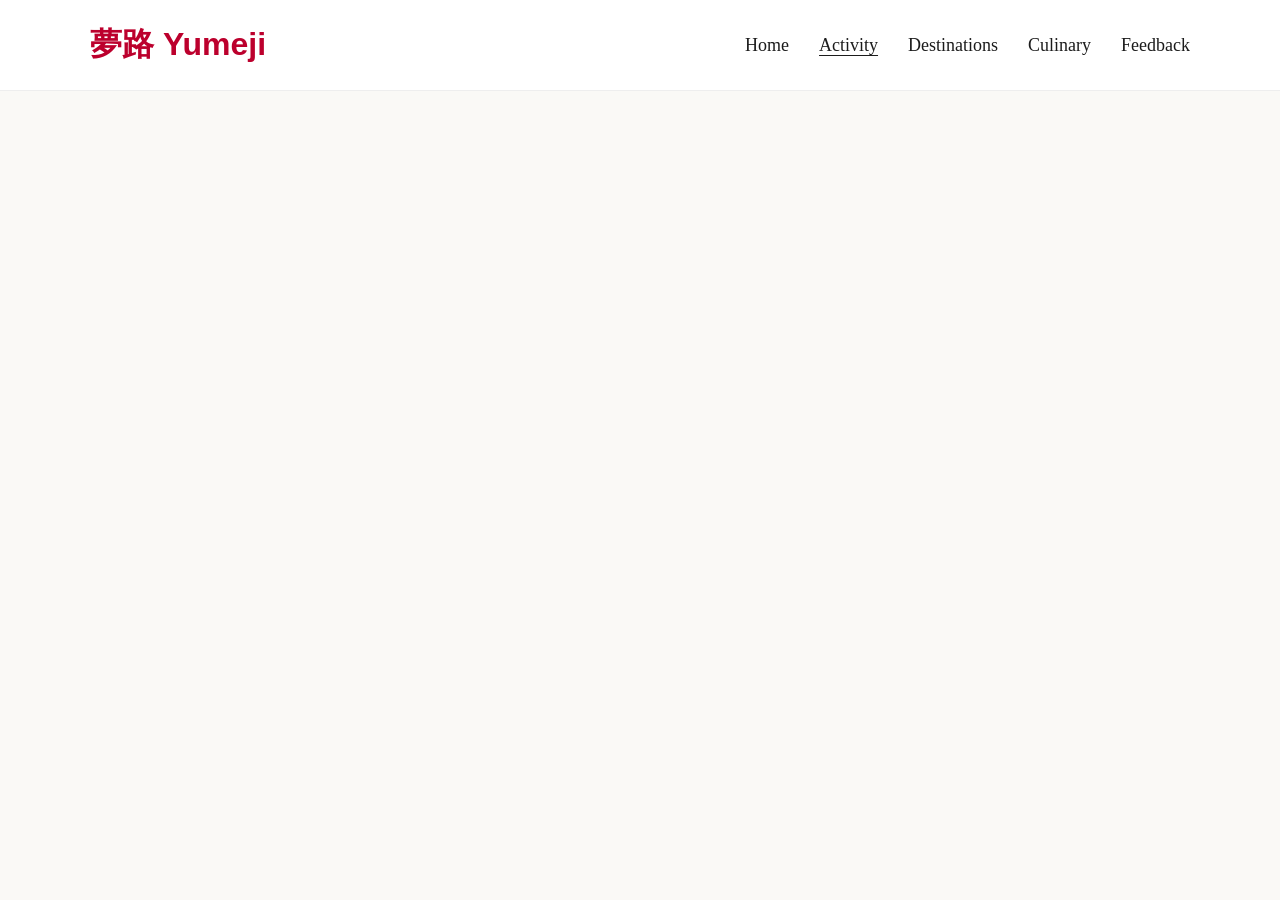
==== activity.html @ 8cd1c708 "n" ====
<!DOCTYPE html>
<html lang="en">
<head>
    <meta charset="UTF-8">
    <meta name="viewport" content="width=device-width, initial-scale=1.0">

    <title>Yumeji - Activity</title>
    <link rel="icon" type="image/x-icon" href="../Assets/favicon.svg">
    <link rel="stylesheet" href="Assets/stylesheet.css">
</head>
<body>
    <!-- Header -->
    <div class="header">
        <h1 class="title">夢路 Yumeji</h1>

        <div class="navigation">
            <a href="index.html">Home</a>
            <a href="activity.html"class="active">Activity</a>
            <a href="destinations.html" >Destinations</a>
            <a href="culinary.html">Culinary</a>
            <a href="feedback.html">Feedback</a>
        </div>
    </div>

    <!-- Content -->
    <div class="content">
        
    </div>
</body>
</html>
---- Assets/stylesheet.css ----
html, body {
    padding: 0;
    margin: 0;
}

/* Font */
@font-face {
    font-family: "Noto Serif JP";
    src: url(../Assets/Noto_Serif_JP/static/NotoSerifJP-Regular.ttf) format("truetype");
    font-weight: 400;
}
@font-face {
    font-family: "Noto Serif JP";
    src: url(../Assets/Noto_Serif_JP/static/NotoSerifJP-Bold.ttf) format("truetype");
    font-weight: 700;
}

::-webkit-scrollbar {
    display: none;
}

/* Header */
.header {
    background-color: #FFFFFF;
    border-bottom: 1px solid #EEE;
    display: flex;
    height: 90px;
    padding: 0 90px;
    align-items: center;
    justify-content: space-between;

    position: sticky;
    top: 0;
}

.title {
    margin: 0;
    color: #BC002D;
    font-family: "Noto Serif JP", sans-serif;
   
    -webkit-user-select: none;
    user-select: none;
}

.navigation {
    display: flex;
    width: 500px;
    justify-content: right;
    gap: 30px;
}

.navigation a {
    font-size: 18px;
    text-decoration: none;
    color: #1c1c1c;
}

.navigation a.active {
    text-decoration: underline;
    text-underline-offset: 4px;
}

/* Page Content */
.content {
    min-height: calc(100dvh - 91px);
    background-color: #faf9f6;
    display: flex;
    flex-direction: column;
    align-items: center;
    padding: 50px 0;
    box-sizing: border-box;
}
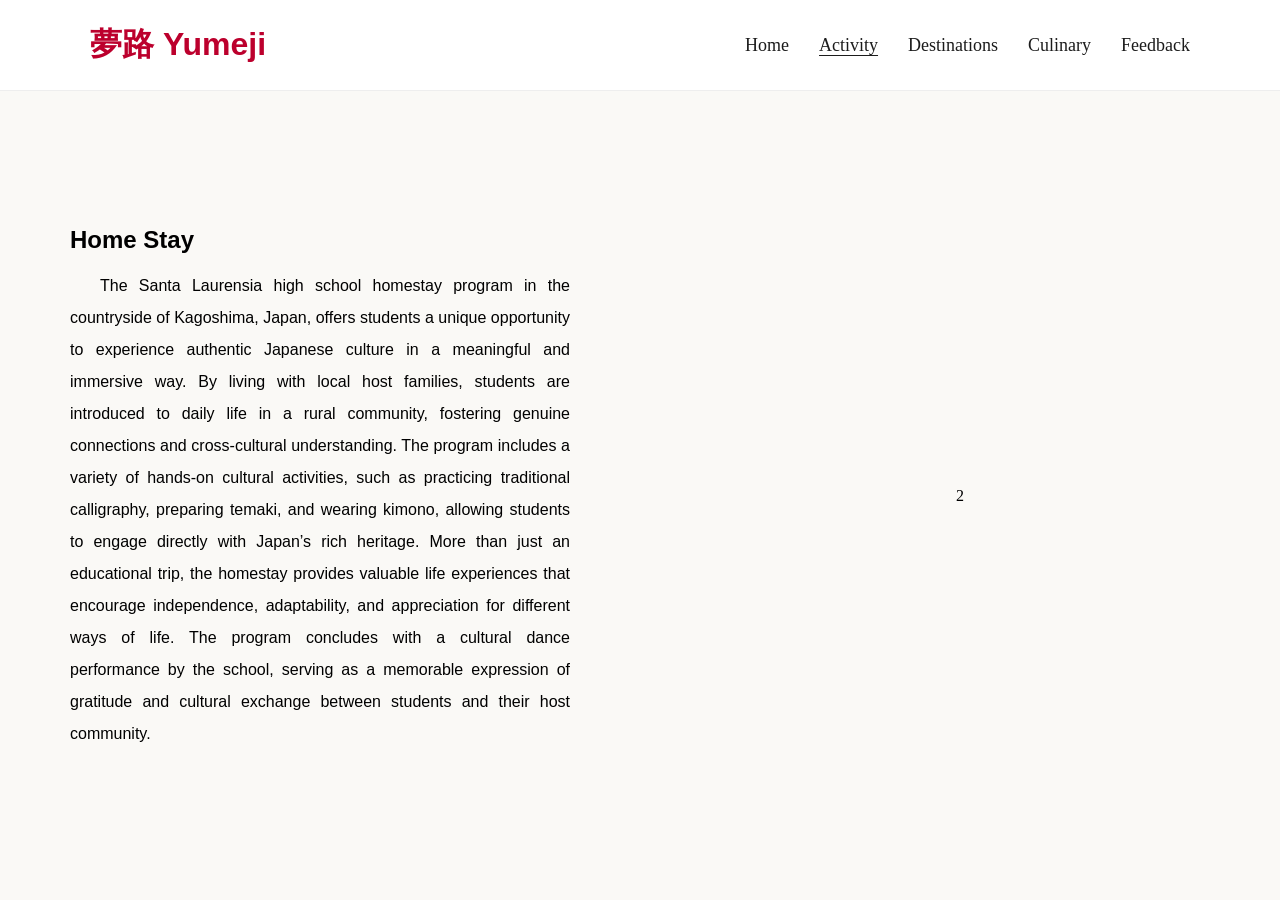
==== commit a4f916e2: "Updated Activity.html" ====
--- a/activity.html
+++ b/activity.html
@@ -7,6 +7,55 @@
     <title>Yumeji - Activity</title>
     <link rel="icon" type="image/x-icon" href="../Assets/favicon.svg">
     <link rel="stylesheet" href="Assets/stylesheet.css">
+    <style>
+        .content {
+            height: calc(100dvh - 91px);
+
+            display: block !important;
+
+            padding: 0px;
+
+            overflow-y: scroll;
+            scroll-behavior: smooth;
+            scroll-snap-type: y proximity;
+        }
+
+        .section {
+            width: 100dvw;
+            height: calc(100dvh - 91px);
+
+            display: grid;
+            grid-template-columns: 50% 50%;
+
+            border-bottom: 1px solid #EEE;
+
+            scroll-snap-align: start;
+        }
+        .firstArea, .secondArea {
+            display: flex;
+            justify-content: center;
+        }
+        .imageArea {
+            flex-direction: row;
+            align-items: center;
+        }
+        .textArea {
+            flex-direction: column;
+
+            padding: 70px;
+
+            font-family: "Noto Serif JP", sans-serif;
+        }
+        .textArea h2 {
+            margin: 0;
+        }
+        .textArea p {
+            text-indent: 30px;
+            text-align: justify;
+
+            line-height: 2;
+        }
+    </style>
 </head>
 <body>
     <!-- Header -->
@@ -24,7 +73,27 @@
 
     <!-- Content -->
     <div class="content">
-        
+        <div class="section">
+            <div class="firstArea textArea">
+                <h2>Home Stay</h2>
+                <p>The Santa Laurensia high school homestay program in the countryside of Kagoshima, Japan, offers students a unique opportunity to experience authentic Japanese culture in a meaningful and immersive way. By living with local host families, students are introduced to daily life in a rural community, fostering genuine connections and cross-cultural understanding. The program includes a variety of hands-on cultural activities, such as practicing traditional calligraphy, preparing temaki, and wearing kimono, allowing students to engage directly with Japan’s rich heritage. More than just an educational trip, the homestay provides valuable life experiences that encourage independence, adaptability, and appreciation for different ways of life. The program concludes with a cultural dance performance by the school, serving as a memorable expression of gratitude and cultural exchange between students and their host community.</p>
+            </div>
+            <div class="secondArea imageArea">2</div>
+        </div>
+        <div class="section">
+            <div class="firstArea imageArea">2</div>
+            <div class="secondArea textArea">
+                <h2>University Visits</h2>
+                <p>As part of efforts to broaden their international educational horizons, students from Santa Laurensia High School participated in an educational trip to Japan, visiting Ritsumeikan Asia Pacific University, Kyushu University, Keio University, and the University of Tokyo in the Fukuoka and Tokyo regions. During the visit, students received presentations on international study programs, English-language course systems, scholarship opportunities, and leading research achievements such as hydrogen energy and the discovery of the element nihonium. They also took campus tours, inspected modern facilities such as laboratories equipped with 3D printer technology, and discussed life and academic competition in Japan with alumni. Overall, this activity provided a realistic picture of the standards of higher education in Japan while motivating students to prepare themselves both academically and non-academically.</p>
+            </div>
+        </div>
+        <div class="section">
+            <div class="firstArea textArea">
+                <h2>Komazawa Highschool Exchange</h2>
+                <p>In addition to visiting the university, students from Santa Laurensia High School also took part in a cultural and academic visit to Komazawa High School on February 12. They were warmly welcomed by the principal and students, beginning with an English assignment presentation showcasing classroom learning. The Santa Laurensia students then joined kendo and judo sessions to learn basic techniques of traditional Japanese martial arts. Activities continued with classroom games, discussions on school life, and cultural exchanges between Indonesia and Japan. The visit concluded with a collaborative traditional dance performance and a group photo session. Overall, the experience contributed significantly to students’ character development, cross-cultural communication, and global awareness.</p>
+            </div>
+            <div class="secondArea imageArea">4</div>
+        </div>
     </div>
 </body>
 </html>
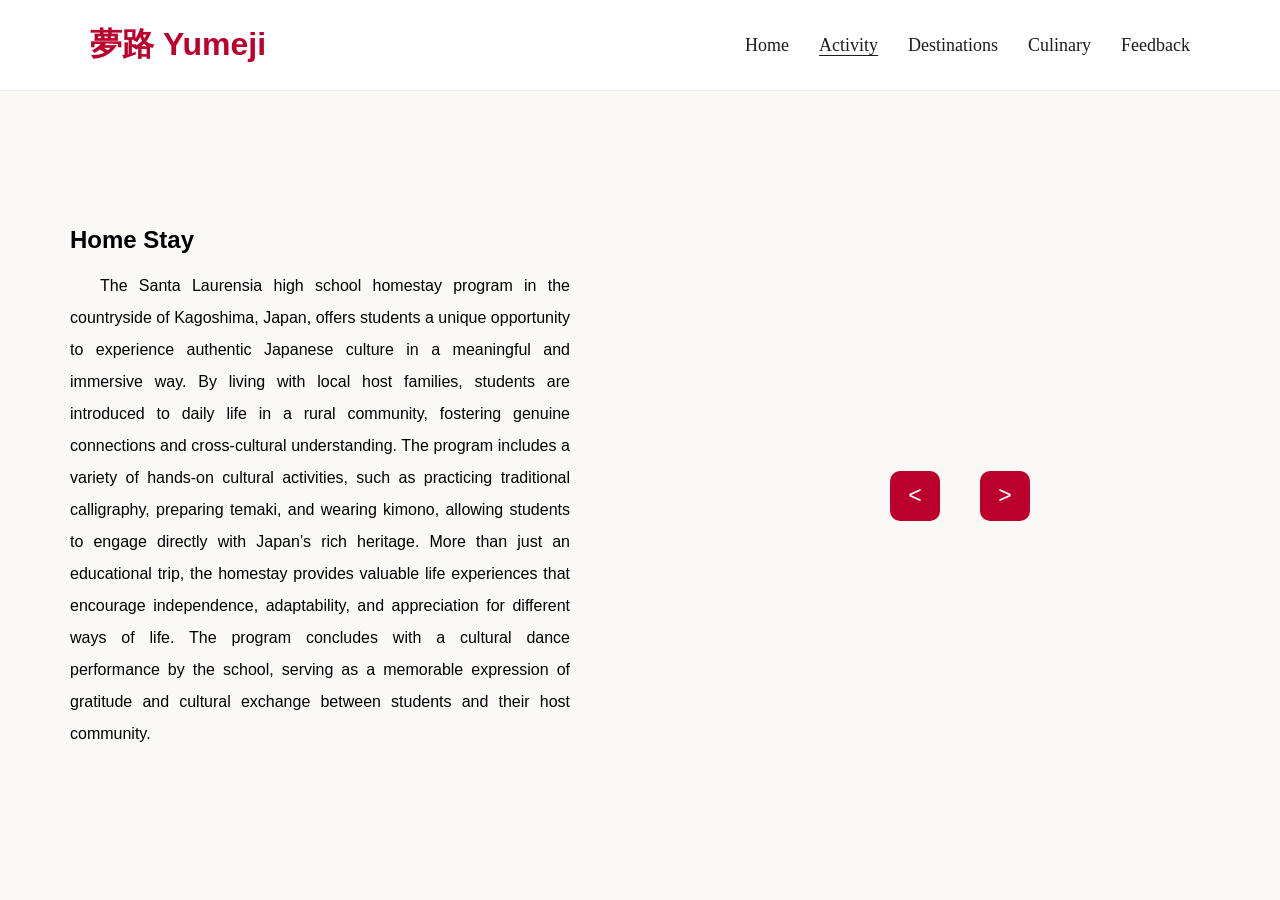
==== commit 5edeb85b: "Images Uploaded" ====
--- a/activity.html
+++ b/activity.html
@@ -5,7 +5,7 @@
     <meta name="viewport" content="width=device-width, initial-scale=1.0">
 
     <title>Yumeji - Activity</title>
-    <link rel="icon" type="image/x-icon" href="../Assets/favicon.svg">
+    <link rel="icon" type="image/x-icon" href="Assets/favicon.svg">
     <link rel="stylesheet" href="Assets/stylesheet.css">
     <style>
         .content {
@@ -38,6 +38,27 @@
         .imageArea {
             flex-direction: row;
             align-items: center;
+
+            gap: 20px;
+        }
+        .imageArea button {
+            height: 50px;
+            width: 50px;
+
+            background-color: #BC002D;
+            color: white;
+
+            font-family: "Noto Serif JP", sans-serif;
+            font-size: 23px;
+
+            border: none;
+            border-radius: 10px;
+        }
+        .imageArea button:hover {
+            background-color: #9e0025;
+        }
+        .imageArea button:active {
+            background-color: #8b0121;
         }
         .textArea {
             flex-direction: column;
@@ -78,7 +99,13 @@
                 <h2>Home Stay</h2>
                 <p>The Santa Laurensia high school homestay program in the countryside of Kagoshima, Japan, offers students a unique opportunity to experience authentic Japanese culture in a meaningful and immersive way. By living with local host families, students are introduced to daily life in a rural community, fostering genuine connections and cross-cultural understanding. The program includes a variety of hands-on cultural activities, such as practicing traditional calligraphy, preparing temaki, and wearing kimono, allowing students to engage directly with Japan’s rich heritage. More than just an educational trip, the homestay provides valuable life experiences that encourage independence, adaptability, and appreciation for different ways of life. The program concludes with a cultural dance performance by the school, serving as a memorable expression of gratitude and cultural exchange between students and their host community.</p>
             </div>
-            <div class="secondArea imageArea">2</div>
+            <div class="secondArea imageArea">
+                <button>&lt;</button>
+                <div class="carousel">
+                    <img src="" alt="">
+                </div>
+                <button>&gt;</button>
+            </div>
         </div>
         <div class="section">
             <div class="firstArea imageArea">2</div>
@@ -96,4 +123,7 @@
         </div>
     </div>
 </body>
+<script>
+    const carousel1 = [];
+</script>
 </html>
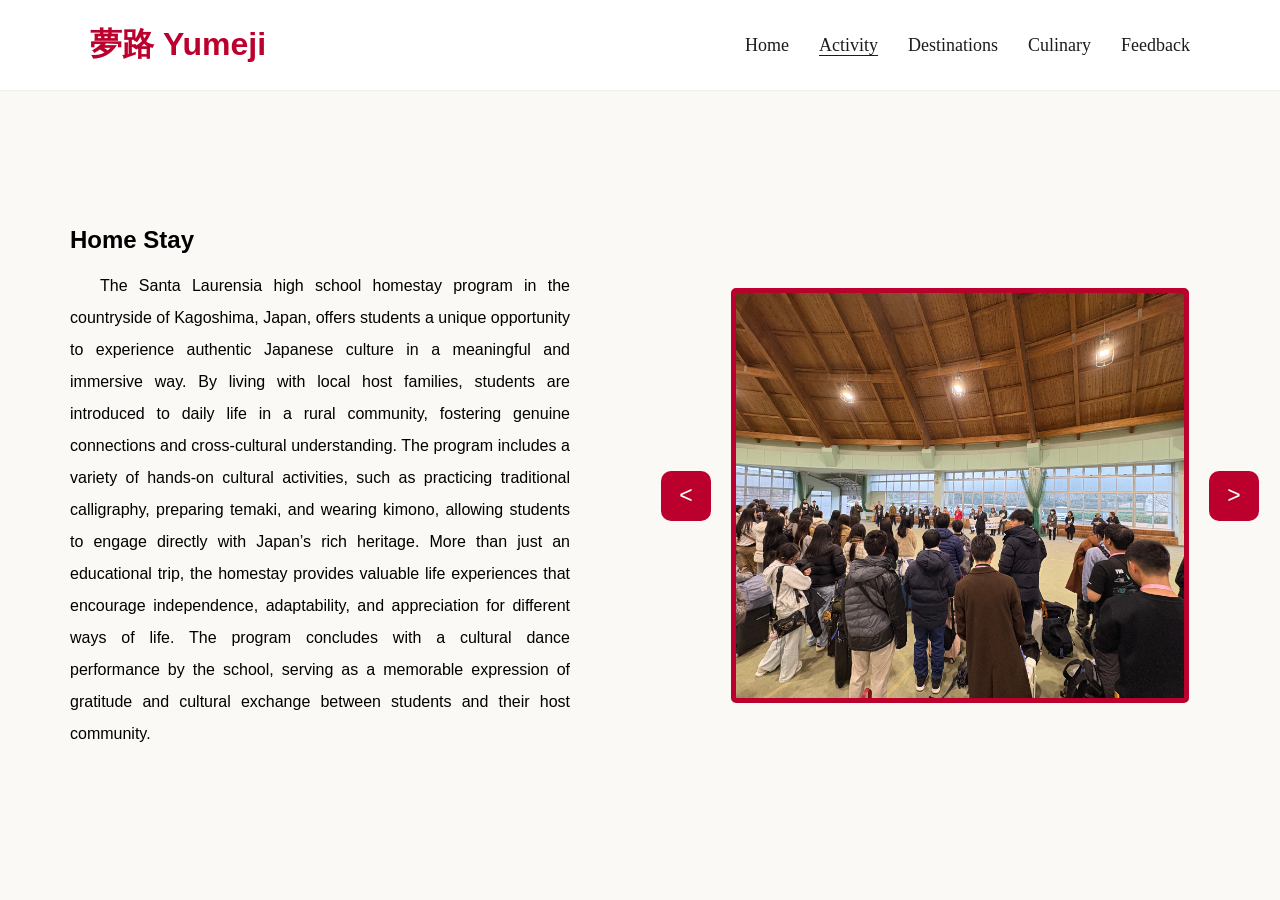
==== commit 89d57a18: "Updated Activity.html" ====
--- a/activity.html
+++ b/activity.html
@@ -27,7 +27,7 @@
             display: grid;
             grid-template-columns: 50% 50%;
 
-            border-bottom: 1px solid #EEE;
+            border-bottom: 5px solid #EEE;
 
             scroll-snap-align: start;
         }
@@ -76,6 +76,28 @@
 
             line-height: 2;
         }
+
+        .carousel {
+            border-radius: 5px;
+            border: 5px solid #BC002D;
+
+            height: 45dvh;
+            width: 35dvw;
+
+            overflow: hidden;
+        }
+        .slides {
+            display: flex;
+            height: 100%;
+            transition: transform 0.4s ease;
+        }
+        .slides img {
+            width: 100%;
+            height: 100%;
+
+            object-fit: cover;
+            flex-shrink: 0;
+        }
     </style>
 </head>
 <body>
@@ -100,15 +122,27 @@
                 <p>The Santa Laurensia high school homestay program in the countryside of Kagoshima, Japan, offers students a unique opportunity to experience authentic Japanese culture in a meaningful and immersive way. By living with local host families, students are introduced to daily life in a rural community, fostering genuine connections and cross-cultural understanding. The program includes a variety of hands-on cultural activities, such as practicing traditional calligraphy, preparing temaki, and wearing kimono, allowing students to engage directly with Japan’s rich heritage. More than just an educational trip, the homestay provides valuable life experiences that encourage independence, adaptability, and appreciation for different ways of life. The program concludes with a cultural dance performance by the school, serving as a memorable expression of gratitude and cultural exchange between students and their host community.</p>
             </div>
             <div class="secondArea imageArea">
-                <button>&lt;</button>
+                <button onclick="lastSlide(0)">&lt;</button>
                 <div class="carousel">
-                    <img src="" alt="">
+                    <div class="slides">
+                        <img src="Assets/Images/Activity/homestay1.jpg" alt="">
+                        <img src="Assets/Images/Activity/homestay2.jpg" alt="">
+                    </div>
                 </div>
-                <button>&gt;</button>
+                <button onclick="nextSlide(0)">&gt;</button>
             </div>
         </div>
         <div class="section">
-            <div class="firstArea imageArea">2</div>
+            <div class="firstArea imageArea">
+                <button onclick="lastSlide(1)">&lt;</button>
+                <div class="carousel">
+                    <div class="slides">
+                        <img src="Assets/Images/Activity/university1.jpg" alt="">
+                        <img src="Assets/Images/Activity/university2.jpg" alt="">
+                    </div>
+                </div>
+                <button onclick="nextSlide(1)">&gt;</button>
+            </div>
             <div class="secondArea textArea">
                 <h2>University Visits</h2>
                 <p>As part of efforts to broaden their international educational horizons, students from Santa Laurensia High School participated in an educational trip to Japan, visiting Ritsumeikan Asia Pacific University, Kyushu University, Keio University, and the University of Tokyo in the Fukuoka and Tokyo regions. During the visit, students received presentations on international study programs, English-language course systems, scholarship opportunities, and leading research achievements such as hydrogen energy and the discovery of the element nihonium. They also took campus tours, inspected modern facilities such as laboratories equipped with 3D printer technology, and discussed life and academic competition in Japan with alumni. Overall, this activity provided a realistic picture of the standards of higher education in Japan while motivating students to prepare themselves both academically and non-academically.</p>
@@ -119,11 +153,37 @@
                 <h2>Komazawa Highschool Exchange</h2>
                 <p>In addition to visiting the university, students from Santa Laurensia High School also took part in a cultural and academic visit to Komazawa High School on February 12. They were warmly welcomed by the principal and students, beginning with an English assignment presentation showcasing classroom learning. The Santa Laurensia students then joined kendo and judo sessions to learn basic techniques of traditional Japanese martial arts. Activities continued with classroom games, discussions on school life, and cultural exchanges between Indonesia and Japan. The visit concluded with a collaborative traditional dance performance and a group photo session. Overall, the experience contributed significantly to students’ character development, cross-cultural communication, and global awareness.</p>
             </div>
-            <div class="secondArea imageArea">4</div>
+            <div class="secondArea imageArea">
+                <button onclick="lastSlide(2)">&lt;</button>
+                <div class="carousel">
+                    <div class="slides">
+                        <img src="Assets/Images/Activity/komazawa1.jpg" alt="">
+                        <img src="Assets/Images/Activity/komazawa2.jpg" alt="">
+                    </div>
+                </div>
+                <button onclick="nextSlide(2)">&gt;</button>
+            </div>
         </div>
     </div>
 </body>
 <script>
-    const carousel1 = [];
+    const carousels = document.querySelectorAll(".slides");
+    const index = Array(carousels.length).fill(0);
+
+    function updateSlide(i) {
+        carousels[i].style.transform = `translateX(-${index[i] * 100}%)`;
+    }
+
+    function nextSlide(i) {
+        const total = carousels[i].children.length;
+        index[i] = (index[i] + 1) % total;
+        updateSlide(i);
+    }
+
+    function lastSlide(i) {
+        const total = carousels[i].children.length;
+        index[i] = (index[i] - 1 + total) % total;
+        updateSlide(i);
+    }
 </script>
 </html>
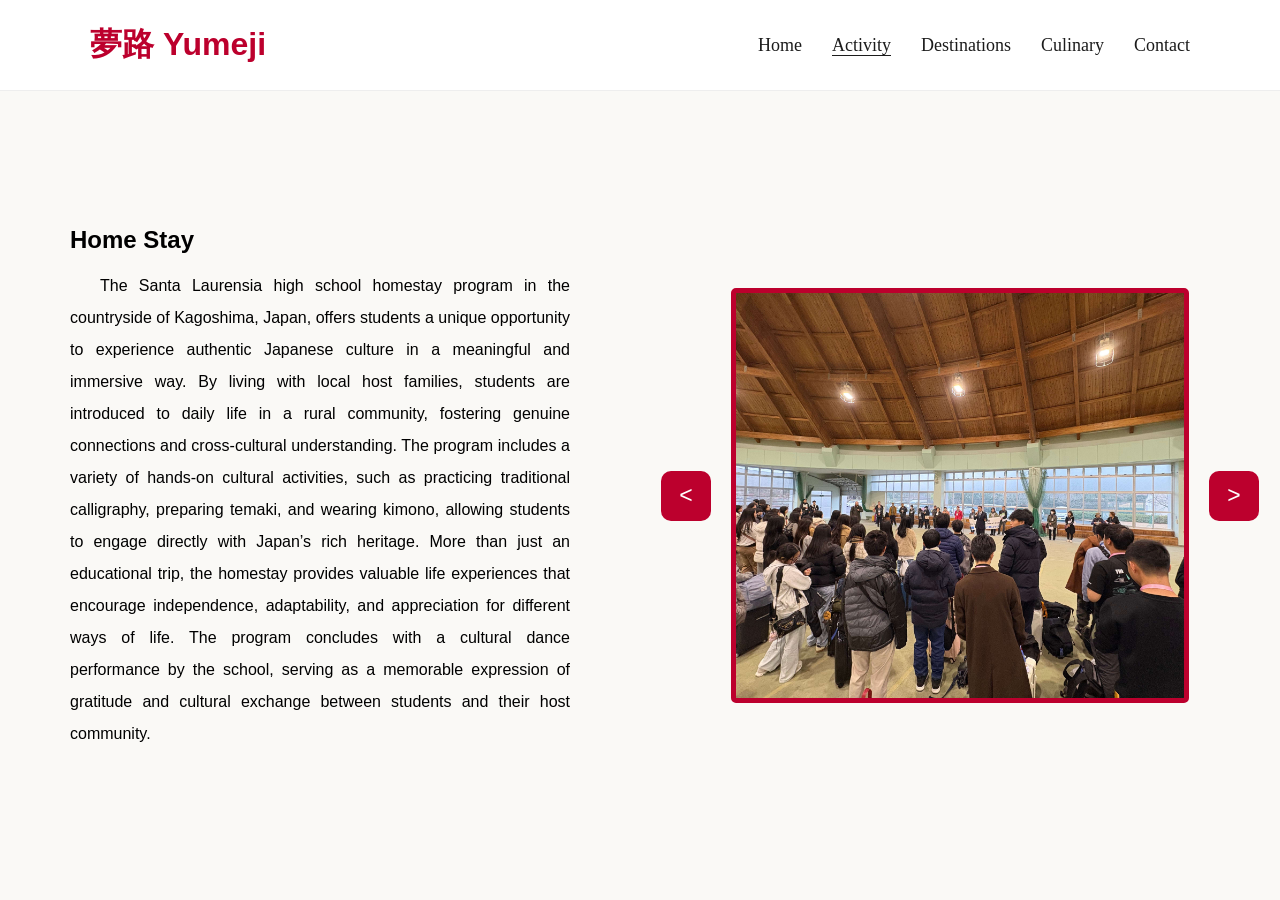
==== commit d3aceb08: "About Us" ====
--- a/activity.html
+++ b/activity.html
@@ -110,7 +110,7 @@
             <a href="activity.html"class="active">Activity</a>
             <a href="destinations.html" >Destinations</a>
             <a href="culinary.html">Culinary</a>
-            <a href="feedback.html">Feedback</a>
+            <a href="contact.html">Contact</a>
         </div>
     </div>
 
@@ -125,8 +125,8 @@
                 <button onclick="lastSlide(0)">&lt;</button>
                 <div class="carousel">
                     <div class="slides">
-                        <img src="Assets/Images/Activity/homestay1.jpg" alt="">
-                        <img src="Assets/Images/Activity/homestay2.jpg" alt="">
+                        <img src="Assets/Images/Activity/homestay1.jpg" loading="lazy" alt="">
+                        <img src="Assets/Images/Activity/homestay2.jpg" loading="lazy" alt="">
                     </div>
                 </div>
                 <button onclick="nextSlide(0)">&gt;</button>
@@ -137,8 +137,8 @@
                 <button onclick="lastSlide(1)">&lt;</button>
                 <div class="carousel">
                     <div class="slides">
-                        <img src="Assets/Images/Activity/university1.jpg" alt="">
-                        <img src="Assets/Images/Activity/university2.jpg" alt="">
+                        <img src="Assets/Images/Activity/university1.jpg" loading="lazy" alt="">
+                        <img src="Assets/Images/Activity/university2.jpg" loading="lazy" alt="">
                     </div>
                 </div>
                 <button onclick="nextSlide(1)">&gt;</button>
@@ -157,8 +157,8 @@
                 <button onclick="lastSlide(2)">&lt;</button>
                 <div class="carousel">
                     <div class="slides">
-                        <img src="Assets/Images/Activity/komazawa1.jpg" alt="">
-                        <img src="Assets/Images/Activity/komazawa2.jpg" alt="">
+                        <img src="Assets/Images/Activity/komazawa1.jpg" loading="lazy" alt="">
+                        <img src="Assets/Images/Activity/komazawa2.jpg" loading="lazy" alt="">
                     </div>
                 </div>
                 <button onclick="nextSlide(2)">&gt;</button>
